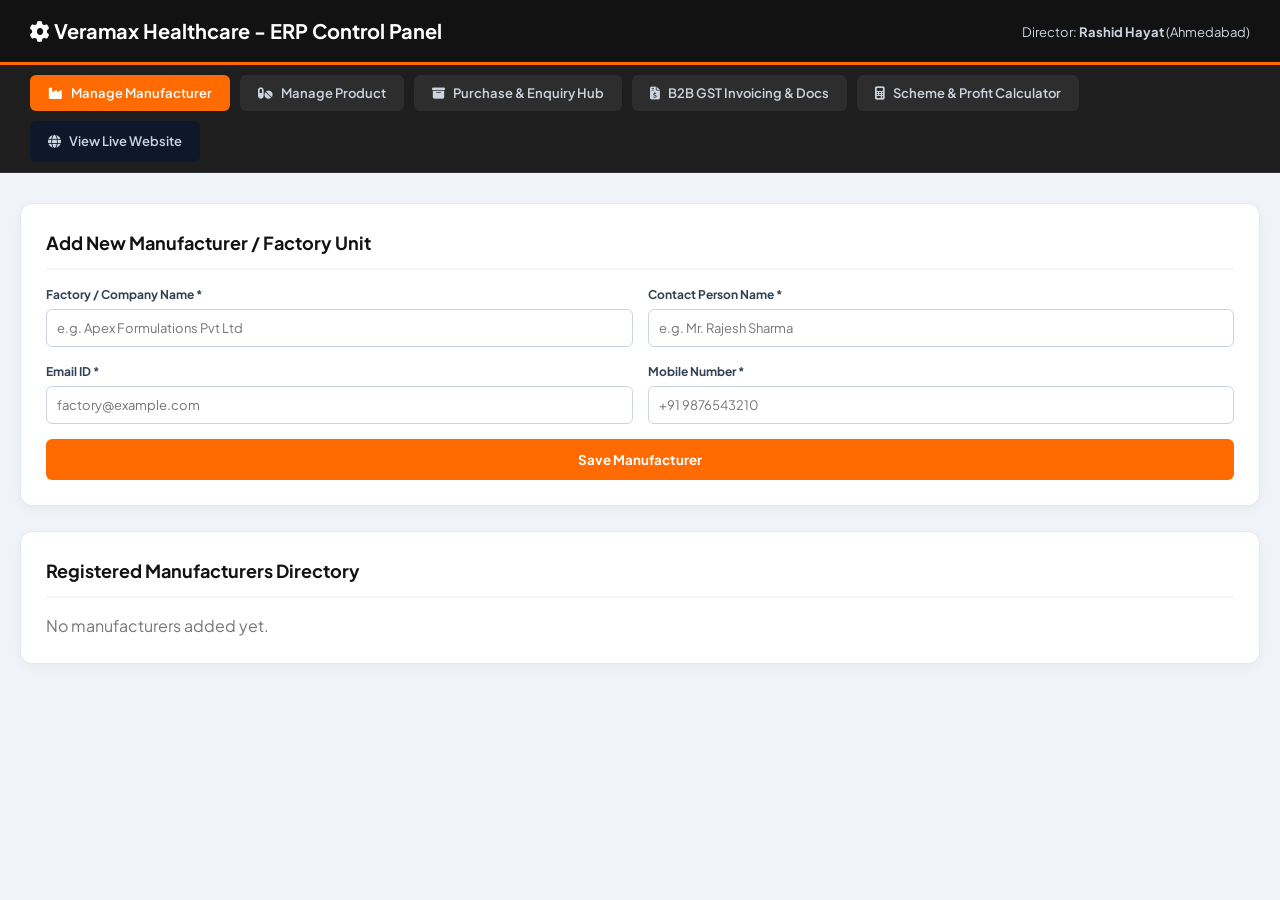
==== admin.html @ bbb475f3 "Add files via upload" ====
<!DOCTYPE html>
<html lang="en">
<head>
    <meta charset="UTF-8">
    <meta name="viewport" content="width=device-width, initial-scale=1.0">
    <title>Admin ERP Dashboard - Veramax Healthcare</title>
    <link rel="stylesheet" href="style.css">
    <!-- Google Fonts & FontAwesome -->
    <link href="https://fonts.googleapis.com/css2?family=Plus+Jakarta+Sans:wght@400;500;600;700;800&display=swap" rel="stylesheet">
    <link rel="stylesheet" href="https://cdnjs.cloudflare.com/ajax/libs/font-awesome/6.4.0/css/all.min.css">
    <style>
        /* Admin Specific Styling */
        body { background: #f1f5f9; }
        .admin-top-bar { background: #121212; color: #fff; padding: 15px 30px; display: flex; justify-content: space-between; align-items: center; border-bottom: 3px solid #ff6b00; flex-wrap: wrap; gap: 10px; }
        .admin-nav-tabs { background: #1e1e1e; padding: 10px 30px; display: flex; gap: 10px; flex-wrap: wrap; border-bottom: 1px solid #333; }
        .tab-btn { background: #2d2d2d; color: #cbd5e1; border: none; padding: 10px 18px; border-radius: 6px; font-weight: 600; font-size: 13px; cursor: pointer; transition: all 0.2s ease; display: inline-flex; align-items: center; gap: 8px; text-decoration: none; }
        .tab-btn:hover, .tab-btn.active { background: #ff6b00; color: #fff; }
        .admin-main-container { max-width: 1300px; margin: 30px auto; padding: 0 20px; }
        .tab-content { display: none; }
        .tab-content.active-tab { display: block; animation: fadeIn 0.4s ease; }
        .admin-card { background: #ffffff; border-radius: 12px; padding: 25px; margin-bottom: 25px; box-shadow: 0 4px 15px rgba(0,0,0,0.05); border: 1px solid #e2e8f0; }
        .admin-card h3 { color: #121212; font-size: 18px; margin-bottom: 15px; border-bottom: 2px solid #f1f5f9; padding-bottom: 10px; }
        .form-row { display: grid; grid-template-columns: repeat(auto-fit, minmax(240px, 1fr)); gap: 15px; margin-bottom: 15px; }
        .form-group label { display: block; font-size: 12px; font-weight: 700; color: #334155; margin-bottom: 5px; }
        .form-group input, .form-group select, .form-group textarea { width: 100%; padding: 10px; border-radius: 6px; border: 1px solid #cbd5e1; font-size: 13px; outline: none; }
        .form-group input:focus, .form-group select:focus { border-color: #ff6b00; }
        .table-style { width: 100%; border-collapse: collapse; margin-top: 15px; font-size: 13px; text-align: left; }
        .table-style th { background: #121212; color: #fff; padding: 12px 10px; font-size: 11px; text-transform: uppercase; }
        .table-style td { padding: 10px; border-bottom: 1px solid #e2e8f0; color: #1e293b; vertical-align: middle; }
        .table-style tr:nth-child(even) { background: #f8fafc; }
        .action-btn { padding: 6px 12px; border-radius: 5px; font-size: 11px; font-weight: 700; border: none; cursor: pointer; color: #fff; }
        .view-btn { background: #16a34a; }
        .edit-btn { background: #7c3aed; }
        .delete-btn { background: #dc2626; }
        .primary-submit-btn { background: #ff6b00; color: #fff; border: none; padding: 12px 20px; border-radius: 6px; font-weight: 700; cursor: pointer; width: 100%; transition: background 0.2s; }
        .primary-submit-btn:hover { background: #e05e00; }
    </style>
</head>
<body>

    <!-- Admin Top Header -->
    <header class="admin-top-bar">
        <div>
            <h2 style="font-size: 20px; color: #fff; margin: 0;"><i class="fa-solid fa-gear"></i> Veramax Healthcare - ERP Control Panel</h2>
        </div>
        <div>
            <span style="font-size: 13px; color: #cbd5e1;">Director: <strong>Rashid Hayat</strong> (Ahmedabad)</span>
        </div>
    </header>

    <!-- Navigation Tabs -->
    <nav class="admin-nav-tabs">
        <button class="tab-btn active" onclick="switchTab('manufacturerTab', this)"><i class="fa-solid fa-industry"></i> Manage Manufacturer</button>
        <button class="tab-btn" onclick="switchTab('productTab', this)"><i class="fa-solid fa-pills"></i> Manage Product</button>
        <button class="tab-btn" onclick="switchTab('purchaseTab', this)"><i class="fa-solid fa-box-archive"></i> Purchase & Enquiry Hub</button>
        <button class="tab-btn" onclick="switchTab('billingTab', this)"><i class="fa-solid fa-file-invoice-dollar"></i> B2B GST Invoicing & Docs</button>
        <button class="tab-btn" onclick="switchTab('schemeCalcTab', this)"><i class="fa-solid fa-calculator"></i> Scheme & Profit Calculator</button>
        <a href="index.html" class="tab-btn" style="background: #0f172a;"><i class="fa-solid fa-globe"></i> View Live Website</a>
    </nav>

    <!-- Main Container -->
    <main class="admin-main-container">

        <!-- TAB 1: MANAGE MANUFACTURER -->
        <div id="manufacturerTab" class="tab-content active-tab">
            <div class="admin-card">
                <h3>Add New Manufacturer / Factory Unit</h3>
                <form id="manufacturerForm">
                    <div class="form-row">
                        <div class="form-group">
                            <label>Factory / Company Name *</label>
                            <input type="text" id="mfgName" placeholder="e.g. Apex Formulations Pvt Ltd" required>
                        </div>
                        <div class="form-group">
                            <label>Contact Person Name *</label>
                            <input type="text" id="mfgPerson" placeholder="e.g. Mr. Rajesh Sharma" required>
                        </div>
                    </div>
                    <div class="form-row">
                        <div class="form-group">
                            <label>Email ID *</label>
                            <input type="email" id="mfgEmail" placeholder="factory@example.com" required>
                        </div>
                        <div class="form-group">
                            <label>Mobile Number *</label>
                            <input type="tel" id="mfgMobile" placeholder="+91 9876543210" required>
                        </div>
                    </div>
                    <button type="submit" class="primary-submit-btn">Save Manufacturer</button>
                </form>
            </div>

            <div class="admin-card">
                <h3>Registered Manufacturers Directory</h3>
                <div id="manufacturerListContainer">
                    <p style="color: #777;">No manufacturers added yet.</p>
                </div>
            </div>
        </div>

        <!-- TAB 2: MANAGE PRODUCT -->
        <div id="productTab" class="tab-content">
            <div style="display: flex; gap: 10px; margin-bottom: 20px; flex-wrap: wrap;">
                <button class="tab-btn" onclick="downloadProductList()" style="background: #0284c7;"><i class="fa-solid fa-download"></i> Download PCD List (Public)</button>
                <button class="tab-btn" onclick="downloadPriceList()" style="background: #dc2626;"><i class="fa-solid fa-lock"></i> Download Private Price List</button>
                <button class="tab-btn" onclick="downloadThirdPartyList()" style="background: #16a34a;"><i class="fa-solid fa-file-lines"></i> Download Third-Party Molecules</button>
                <button class="tab-btn" onclick="toggleProductForm()" id="toggleFormBtn" style="background: #ff6b00; margin-left: auto;">+ Add New Product</button>
            </div>

            <!-- Add Product Form -->
            <div class="admin-card" id="productFormCard" style="display: none;">
                <h3>Add Product (Auto Code: <span id="autoProductCode" style="color: #ff6b00;">VM-0001</span>)</h3>
                <form id="productForm">
                    <div class="form-row">
                        <div class="form-group">
                            <label>Therapeutic / Product Category *</label>
                            <select id="prodSegment" required>
                                <option value="">Select Category</option>
                                <option value="ANTIBACTERIAL/ANTIMICROBIAL/ANTIDIARRHOEALS/G.I.ANTIINFECTIONS">1. ANTIBACTERIAL/ANTIMICROBIAL/ANTIDIARRHOEALS/G.I.ANTIINFECTIONS</option>
                                <option value="ANTI-HYPERACIDITY / REFLUX / ULCERS">2. ANTI-HYPERACIDITY / REFLUX / ULCERS</option>
                                <option value="ANDROGENS AND ANABOLIC STEROIDS">3. ANDROGENS AND ANABOLIC STEROIDS</option>
                                <option value="NSAIDS/ANTI-RHEUMATOID/SPASMODIC">4. NSAIDS/ANTI-RHEUMATOID/SPASMODIC</option>
                                <option value="NUTRITION & METABOLISM/HEAMATOPOIETIC/MINERALS/VITAMINS">5. NUTRITION & METABOLISM/HEAMATOPOIETIC/MINERALS/VITAMINS</option>
                                <option value="ENZYMES/DIGESTIVE SUPPLEMENTS">6. ENZYMES/DIGESTIVE SUPPLEMENTS</option>
                                <option value="HAEMOSTATICS">7. HAEMOSTATICS</option>
                                <option value="ANTICOLD/ANTIASTHMETICS/MUCOLYTICS/EXPECTORANTS">8. ANTICOLD/ANTIASTHMETICS/MUCOLYTICS/EXPECTORANTS</option>
                                <option value="ANTIALLERGIC DRUGS">9. ANTIALLERGIC DRUGS</option>
                                <option value="ANTHELMINTICS">10. ANTHELMINTICS</option>
                                <option value="AYURVEDIC DRUGS">11. AYURVEDIC DRUGS</option>
                                <option value="ANTIFUNGAL/ SKIN RANGE/DENTAL RANGE">12. ANTIFUNGAL/ SKIN RANGE/DENTAL RANGE</option>
                                <option value="PSYCHIATRIC- DIVISION">13. PSYCHIATRIC- DIVISION</option>
                                <option value="CARDIAC & DIABETIC">14. CARDIAC & DIABETIC</option>
                                <option value="OPHTHALMIC">15. OPHTHALMIC</option>
                            </select>
                        </div>
                        <div class="form-group">
                            <label>Catalog List Type *</label>
                            <select id="prodListType" required>
                                <option value="PCD">PCD Product List</option>
                                <option value="ThirdParty">Third-Party Manufacturing List</option>
                            </select>
                        </div>
                    </div>

                    <div class="form-row">
                        <div class="form-group">
                            <label>Brand Name *</label>
                            <input type="text" id="prodBrandName" placeholder="e.g. VeraVite-G Cap / Syrup" required>
                        </div>
                        <div class="form-group">
                            <label>Composition / Molecule *</label>
                            <input type="text" id="prodComposition" placeholder="e.g. Ginseng, Multivitamins, Minerals & Antioxidants" required>
                        </div>
                    </div>

                    <div class="form-row">
                        <div class="form-group">
                            <label>Formulation Type *</label>
                            <select id="prodFormulation" required>
                                <option value="Tablet">Tablet</option>
                                <option value="Capsule">Capsule</option>
                                <option value="Softgel">Softgel</option>
                                <option value="Dry Injection">Dry Injection</option>
                                <option value="Liquid Injection">Liquid Injection</option>
                                <option value="Syrup">Syrup</option>
                                <option value="Dry Syrup">Dry Syrup</option>
                                <option value="Suspension">Suspension</option>
                                <option value="Ointment">Ointment</option>
                                <option value="Cream">Cream</option>
                                <option value="Gel">Gel</option>
                                <option value="Powder">Powder</option>
                                <option value="Granules">Granules</option>
                                <option value="Drops">Drops</option>
                                <option value="Gummy">Gummy</option>
                                <option value="Mouth Paint">Mouth Paint</option>
                                <option value="Mouthwash">Mouthwash</option>
                                <option value="Roll On">Roll On</option>
                                <option value="Toothpaste">Toothpaste</option>
                                <option value="Nasal Sprays & Drops">Nasal Sprays & Drops</option>
                            </select>
                        </div>
                        <div class="form-group">
                            <label>Packing (e.g. Alu-Alu / Bottle) *</label>
                            <input type="text" id="prodPacking" placeholder="e.g. 10x10 Alu-Alu / 200ml Bottle" required>
                        </div>
                    </div>

                    <div class="form-row">
                        <div class="form-group">
                            <label>Pack Size *</label>
                            <input type="text" id="prodPackSize" placeholder="e.g. 10 Capsules" required>
                        </div>
                        <div class="form-group">
                            <label>MRP (₹) *</label>
                            <input type="number" step="0.01" id="prodMrp" placeholder="250.00" required>
                        </div>
                    </div>

                    <div class="form-row">
                        <div class="form-group">
                            <label>Distributor Rate / Price (₹) *</label>
                            <input type="number" step="0.01" id="prodRate" placeholder="120.00" required>
                        </div>
                        <div class="form-group">
                            <label>HSN Code *</label>
                            <input type="text" id="prodHsnCode" placeholder="e.g. 3004 / 2106" required>
                        </div>
                    </div>

                    <div class="form-row">
                        <div class="form-group">
                            <label>GST Tax % *</label>
                            <input type="text" id="prodGstTax" placeholder="e.g. 12% / 18%" required>
                        </div>
                        <div class="form-group">
                            <label>Linked Manufacturer *</label>
                            <select id="prodManufacturer" required>
                                <option value="">Select Manufacturer</option>
                            </select>
                        </div>
                    </div>

                    <div class="form-row">
                        <div class="form-group">
                            <label>Product Image Upload</label>
                            <input type="file" id="prodImageFile" accept="image/*">
                        </div>
                        <div class="form-group">
                            <label>Visual Aid Presentation Upload</label>
                            <input type="file" id="prodVisualFile" accept="image/*,application/pdf">
                        </div>
                        <div class="form-group">
                            <label>Banner Image Upload (Optional)</label>
                            <input type="file" id="prodBannerFile" accept="image/*">
                        </div>
                    </div>

                    <button type="submit" class="primary-submit-btn" style="margin-top: 15px;">Save Product to Database</button>
                </form>
            </div>

            <!-- Product Inventory Table -->
            <div class="admin-card">
                <div style="display: flex; justify-content: space-between; align-items: center; margin-bottom: 15px; flex-wrap: wrap; gap: 10px;">
                    <h3 style="margin: 0;">Product Catalog Inventory</h3>
                    <input type="text" id="productSearchInput" onkeyup="filterAdminProductCatalog()" placeholder="🔍 Search brand, code, composition..." style="padding: 8px 12px; width: 280px; border-radius: 6px; border: 1px solid #cbd5e1; font-size: 13px;">
                </div>
                <div id="adminProductCatalogList" style="overflow-x: auto;">
                    <p style="color: #777;">No products added yet.</p>
                </div>
            </div>
        </div>

        <!-- TAB 3: PURCHASE & ENQUIRY HUB -->
        <div id="purchaseTab" class="tab-content">
            <div class="admin-card">
                <h3>Purchase Order & Factory Enquiry Hub</h3>
                <p style="font-size: 13px; color: #64748b; margin-bottom: 20px;">Send inquiries directly to manufacturers from info.veramaxhealthcare@gmail.com</p>
                <div class="form-group" style="margin-bottom: 15px;">
                    <label>Select Enquiry Mode:</label>
                    <select id="enquiryMode" onchange="toggleEnquiryMode()">
                        <option value="multipleProduct">1. Multiple Products to Single Manufacturer</option>
                        <option value="singleProduct">2. Single Product to Multiple Manufacturers</option>
                    </select>
                </div>

                <div id="mode1Container">
                    <div class="form-row">
                        <div class="form-group">
                            <label>Select Manufacturer:</label>
                            <select id="enquiryMfgSelect"><option value="">Select Manufacturer</option></select>
                        </div>
                    </div>
                    <div class="form-group" style="margin-bottom: 15px;">
                        <label>Select Products:</label>
                        <div id="checkboxProductList" style="max-height: 180px; overflow-y: auto; border: 1px solid #cbd5e1; padding: 10px; border-radius: 6px; background: #fff;"></div>
                    </div>
                    <button type="button" class="tab-btn" onclick="sendMultiProductEnquiry()" style="background: #ff6b00; color:#fff;">Send Enquiry Email ✉️</button>
                </div>

                <div id="mode2Container" style="display: none;">
                    <div class="form-row">
                        <div class="form-group">
                            <label>Select Product:</label>
                            <select id="enquiryProductSelect" onchange="loadLinkedManufacturersForProduct()"><option value="">Select Product</option></select>
                        </div>
                    </div>
                    <div class="form-group" style="margin-bottom: 15px;">
                        <label>Linked Manufacturers:</label>
                        <div id="checkboxMfgList" style="max-height: 180px; overflow-y: auto; border: 1px solid #cbd5e1; padding: 10px; border-radius: 6px; background: #fff;"></div>
                    </div>
                    <button type="button" class="tab-btn" onclick="sendSingleProductEnquiry()" style="background: #ff6b00; color:#fff;">Send Enquiry Email ✉️</button>
                </div>
            </div>

            <div class="admin-card">
                <h3>Enquiry & Comparison Logs</h3>
                <div id="comparisonLogContainer"><p style="color: #777;">No enquiries sent yet.</p></div>
            </div>
        </div>

        <!-- TAB 4: B2B GST INVOICING & DOCUMENTS -->
        <div id="billingTab" class="tab-content">
            <div class="admin-card">
                <div style="display: flex; justify-content: space-between; align-items: center; margin-bottom: 15px; flex-wrap: wrap;">
                    <h3 style="margin: 0;">📄 Automated B2B Billing & Document Generator</h3>
                    <span style="font-size: 12px; background: #e0f2fe; color: #0369a1; padding: 4px 12px; border-radius: 20px; font-weight: 700;">Auto Serial Numbers</span>
                </div>
                <p style="font-size: 13px; color: #64748b; margin-bottom: 20px;">Generate professional Proforma Invoices, Tax Invoices, and Purchase Orders instantly with zero manual typing.</p>

                <div class="form-row">
                    <div class="form-group">
                        <label>Select Document Type:</label>
                        <select id="docTypeSelect" onchange="updateDocNumberPreview()">
                            <option value="proforma">Proforma Invoice (VMPI/26-27/0001)</option>
                            <option value="taxInvoice">Tax Invoice (VMTI/26-27/0001)</option>
                            <option value="purchaseOrder">Purchase Order (VMPP/26-27/0001)</option>
                        </select>
                    </div>
                    <div class="form-group">
                        <label>Auto-Generated Serial Number:</label>
                        <input type="text" id="autoDocNumberPreview" readonly style="background: #f8fafc; font-weight: bold; color: #ff6b00;">
                    </div>
                </div>

                <div class="form-row">
                    <div class="form-group">
                        <label>Distributor / Party Name:</label>
                        <input type="text" id="docPartyName" placeholder="e.g. Shri Balaji Pharma Distributors">
                    </div>
                    <div class="form-group">
                        <label>Target District / Monopoly Area:</label>
                        <input type="text" id="docMonopolyArea" placeholder="e.g. Ahmedabad / Surat">
                    </div>
                </div>

                <!-- Multi-Product Selection Table with Custom Rate & Description -->
                <div class="form-group" style="margin-top: 15px; margin-bottom: 15px;">
                    <div style="display: flex; justify-content: space-between; align-items: center; margin-bottom: 8px;">
                        <label style="margin: 0; font-size: 14px; font-weight: bold;">Select Products, Custom Specs & Rates:</label>
                        <button type="button" class="tab-btn" onclick="addBillingProductRow()" style="background: #ff6b00; padding: 6px 12px; font-size: 12px;"><i class="fa-solid fa-plus"></i> Add Product Row</button>
                    </div>
                    <table class="table-style" id="billingProductsTable" style="margin-top: 5px;">
                        <thead>
                            <tr>
                                <th style="width: 35%;">Product Name</th>
                                <th style="width: 32%;">Custom Specification / Description</th>
                                <th style="width: 15%;">Rate (₹)</th>
                                <th style="width: 10%;">Qty</th>
                                <th style="width: 8%;">Action</th>
                            </tr>
                        </thead>
                        <tbody id="billingProductsRowsContainer">
                            <!-- Dynamic rows will be inserted here -->
                        </tbody>
                    </table>
                </div>

                <div class="form-row" style="margin-top: 15px;">
                    <div class="form-group">
                        <label>Transport / LR Details (Dispatch Tracking):</label>
                        <input type="text" id="docTransportDetails" placeholder="e.g. VRL Logistics | LR No: VRL-88921">
                    </div>
                </div>

                <div style="display: flex; gap: 12px; margin-top: 15px;">
                    <button type="button" class="tab-btn" onclick="generateAndPrintOfficialDocument()" style="background: #16a34a; flex: 1; justify-content: center;"><i class="fa-solid fa-print"></i> Generate & Print Official PDF Document</button>
                </div>
            </div>
        </div>

        <!-- TAB 5: SCHEME & PROFIT CALCULATOR -->
        <div id="schemeCalcTab" class="tab-content">
            <div class="admin-card" style="border-top: 4px solid #ff6b00;">
                <h3 style="color: #ff6b00;">🎁 Scheme, Profit Margin & Gift Calculator (Pro v2.5)</h3>
                <form id="schemeCalcForm" style="display: grid; grid-template-columns: repeat(auto-fit, minmax(240px, 1fr)); gap: 15px;">
                    <div class="form-group">
                        <label>Select Product:</label>
                        <select id="calcProductSelect" onchange="loadProductCalcDetails()"><option value="">-- Choose Product --</option></select>
                    </div>
                    <div class="form-group">
                        <label>Order Qty (Units):</label>
                        <input type="number" id="calcOrderQty" value="100" oninput="calculateSchemeProfit()">
                    </div>
                    <div class="form-group">
                        <label>Purchase Rate / Unit (₹):</label>
                        <input type="number" step="0.01" id="calcPurchaseRate" value="0" oninput="calculateSchemeProfit()">
                    </div>
                    <div class="form-group">
                        <label>Selling Rate / Unit (₹):</label>
                        <input type="number" step="0.01" id="calcSellingRate" value="0" oninput="calculateSchemeProfit()">
                    </div>
                    <div class="form-group">
                        <label>Gift Item Offered:</label>
                        <input type="text" id="calcGiftItem" placeholder="e.g. Executive Trolley Bag / Gold Coin">
                    </div>
                    <div class="form-group">
                        <label>Gift Cost Expense (₹):</label>
                        <input type="number" id="calcGiftCost" value="0" oninput="calculateSchemeProfit()" style="border: 2px solid #dc2626; font-weight: bold;">
                    </div>
                </form>

                <!-- Results Box -->
                <div style="background: #f8fafc; padding: 20px; border-radius: 8px; margin-top: 20px; border: 1px solid #e2e8f0; display: grid; grid-template-columns: repeat(auto-fit, minmax(180px, 1fr)); gap: 15px; text-align: center;">
                    <div><span style="font-size:11px; color:#64748b; font-weight:700;">TOTAL SALES</span><br><strong id="resTotalSales" style="font-size:16px; color:#121212;">₹0.00</strong></div>
                    <div><span style="font-size:11px; color:#64748b; font-weight:700;">LANDED COST/UNIT</span><br><strong id="resLandedCost" style="font-size:16px; color:#121212;">₹0.00</strong></div>
                    <div><span style="font-size:11px; color:#64748b; font-weight:700;">SAFE GIFT BUDGET</span><br><strong id="resGiftBudgetSuggest" style="font-size:16px; color:#0284c7;">₹0.00</strong></div>
                    <div><span style="font-size:11px; color:#64748b; font-weight:700;">ACTUAL NET PROFIT</span><br><strong id="resNetProfit" style="font-size:18px; color:#16a34a;">₹0.00</strong></div>
                    <div><span style="font-size:11px; color:#64748b; font-weight:700;">NET MARGIN %</span><br><strong id="resMarginPct" style="font-size:18px; color:#16a34a;">0.00%</strong></div>
                </div>

                <div style="margin-top: 20px; display: flex; gap: 10px; flex-wrap: wrap;">
                    <button type="button" class="tab-btn" onclick="saveSchemeCalculation()" style="background: #16a34a;"><i class="fa-solid fa-floppy-disk"></i> Save Scheme Entry</button>
                    <button type="button" class="tab-btn" onclick="generateOwnerConfidentialSheet()" style="background: #dc2626;"><i class="fa-solid fa-lock"></i> Confidential Owner Sheet</button>
                    <button type="button" class="tab-btn" onclick="generateClientPublicSchemeSheet()" style="background: #0284c7;"><i class="fa-solid fa-gift"></i> Client Scheme Catalog</button>
                </div>
            </div>

            <div class="admin-card">
                <h3>Saved Scheme Entries</h3>
                <div id="savedSchemeListContainer"><p style="color: #777;">No saved schemes yet.</p></div>
            </div>
        </div>

    </main>

    <script src="admin.js"></script>
</body>
</html>
---- style.css ----
/* ==========================================================================
   VERAMAX HEALTHCARE - MASTER STYLESHEET (Dark Charcoal & Vibrant Orange)
   ========================================================================== */

* {
    box-sizing: border-box;
    margin: 0;
    padding: 0;
    font-family: 'Plus Jakarta Sans', sans-serif;
}

body {
    background-color: #f8fafc;
    color: #1e293b;
    line-height: 1.6;
    overflow-x: hidden;
}

/* --- Top Header Bar --- */
.top-header {
    background-color: #121212;
    color: #ffffff;
    padding: 10px 20px;
    border-bottom: 3px solid #ff6b00;
}

.header-container {
    max-width: 1200px;
    margin: 0 auto;
    display: flex;
    justify-content: space-between;
    align-items: center;
    flex-wrap: wrap;
    gap: 10px;
}

.contact-info span {
    margin-right: 20px;
    font-size: 13px;
    font-weight: 500;
    color: #cbd5e1;
}

.contact-info i {
    color: #ff6b00;
    margin-right: 5px;
}

.nav-menu {
    display: flex;
    align-items: center;
    gap: 15px;
    flex-wrap: wrap;
}

.nav-menu a {
    color: #e2e8f0;
    text-decoration: none;
    font-size: 13px;
    font-weight: 600;
    transition: color 0.2s ease;
}

.nav-menu a:hover {
    color: #ff6b00;
}

.admin-login-btn {
    background: #ff6b00;
    color: #ffffff !important;
    padding: 6px 14px;
    border-radius: 6px;
    font-weight: 700 !important;
    transition: background 0.2s ease;
}

.admin-login-btn:hover {
    background: #e05e00;
}

/* --- Brand Hero Section & Transparent Logo --- */
.brand-hero-section {
    background: linear-gradient(135deg, #121212 0%, #1e1e1e 100%);
    color: #ffffff;
    padding: 40px 20px;
    text-align: center;
    border-bottom: 4px solid #ff6b00;
}

.brand-hero-container {
    max-width: 900px;
    margin: 0 auto;
}

.logo-wrapper {
    margin-bottom: 15px;
}

.main-logo-img {
    max-height: 120px;
    width: auto;
    object-fit: contain;
    filter: drop-shadow(0 4px 10px rgba(255,107,0,0.25));
}

.hero-tagline {
    font-size: 26px;
    font-weight: 800;
    color: #ff6b00;
    margin-bottom: 8px;
    letter-spacing: 0.5px;
}

.hero-subtext {
    font-size: 14px;
    color: #cbd5e1;
    max-width: 700px;
    margin: 0 auto;
}

/* --- Dual Synced Showcase Section --- */
.showcase-section {
    max-width: 1200px;
    margin: 40px auto;
    padding: 0 20px;
}

.section-title-box {
    text-align: center;
    margin-bottom: 30px;
}

.section-title-box h2 {
    font-size: 26px;
    color: #121212;
    font-weight: 800;
    margin-bottom: 6px;
}

.section-title-box p {
    font-size: 14px;
    color: #64748b;
}

.showcase-container {
    display: grid;
    grid-template-columns: repeat(auto-fit, minmax(320px, 1fr));
    gap: 25px;
}

.showcase-card {
    background: #ffffff;
    border-radius: 12px;
    padding: 25px;
    box-shadow: 0 10px 25px rgba(0,0,0,0.05);
    border: 1px solid #e2e8f0;
    position: relative;
    overflow: hidden;
}

.showcase-card h3 {
    font-size: 18px;
    color: #121212;
    margin-bottom: 15px;
    border-bottom: 2px solid #f1f5f9;
    padding-bottom: 10px;
}

.card-badge {
    position: absolute;
    top: 15px;
    right: 20px;
    background: #ff6b00;
    color: #fff;
    font-size: 10px;
    font-weight: 700;
    padding: 4px 10px;
    border-radius: 20px;
    text-transform: uppercase;
}

.visual-badge {
    background: #121212;
}

.animation-display-box {
    min-height: 320px;
    display: flex;
    flex-direction: column;
    justify-content: center;
    align-items: center;
    background: #f8fafc;
    border-radius: 8px;
    border: 1px dashed #cbd5e1;
    padding: 10px;
}

.placeholder-txt {
    color: #94a3b8;
    font-size: 13px;
    font-style: italic;
}

@keyframes fadeIn {
    from { opacity: 0; transform: scale(0.97); }
    to { opacity: 1; transform: scale(1); }
}

/* --- Sliding Offer Banner --- */
.banner-section {
    max-width: 1200px;
    margin: 40px auto;
    padding: 0 20px;
}

.banner-slider-wrapper {
    position: relative;
    border-radius: 12px;
    overflow: hidden;
    box-shadow: 0 10px 30px rgba(0,0,0,0.1);
    min-height: 300px;
    background: linear-gradient(135deg, #ff6b00 0%, #e05e00 100%);
    display: flex;
    align-items: center;
    justify-content: center;
    text-align: center;
}

.banner-slide {
    position: absolute;
    top: 0;
    left: 0;
    width: 100%;
    height: 100%;
    display: flex;
    align-items: center;
    justify-content: center;
    opacity: 0;
    transition: opacity 0.8s ease-in-out;
    padding: 30px;
}

.banner-slide.active-slide {
    opacity: 1;
    z-index: 2;
}

.banner-overlay-content h2 {
    font-size: 28px;
    color: #ffffff;
    font-weight: 800;
    margin-bottom: 10px;
    text-shadow: 0 2px 4px rgba(0,0,0,0.2);
}

.banner-overlay-content p {
    font-size: 16px;
    color: #f8fafc;
    max-width: 700px;
    margin: 0 auto;
    text-shadow: 0 1px 2px rgba(0,0,0,0.2);
}

/* --- Action Buttons Section --- */
.action-buttons-section {
    max-width: 1200px;
    margin: 40px auto;
    padding: 0 20px;
}

.action-buttons-container {
    display: flex;
    justify-content: center;
    gap: 20px;
    flex-wrap: wrap;
}

.btn-action {
    padding: 14px 28px;
    border-radius: 8px;
    font-size: 15px;
    font-weight: 700;
    text-decoration: none;
    display: inline-flex;
    align-items: center;
    gap: 10px;
    transition: all 0.2s ease;
    box-shadow: 0 4px 12px rgba(0,0,0,0.08);
}

.btn-pcd {
    background: #ff6b00;
    color: #ffffff;
}

.btn-pcd:hover {
    background: #e05e00;
    transform: translateY(-2px);
}

.btn-thirdparty {
    background: #121212;
    color: #ffffff;
    border: 2px solid #121212;
}

.btn-thirdparty:hover {
    background: #1e1e1e;
    transform: translateY(-2px);
}

/* --- Nutraceutical Categories Section --- */
.categories-section {
    max-width: 1200px;
    margin: 50px auto;
    padding: 0 20px;
}

.categories-grid {
    display: grid;
    grid-template-columns: repeat(auto-fit, minmax(240px, 1fr));
    gap: 20px;
}

.cat-card {
    background: #ffffff;
    padding: 25px 20px;
    border-radius: 12px;
    text-align: center;
    border: 1px solid #e2e8f0;
    box-shadow: 0 4px 12px rgba(0,0,0,0.03);
    transition: transform 0.2s ease, border-color 0.2s ease;
}

.cat-card:hover {
    transform: translateY(-4px);
    border-color: #ff6b00;
}

.cat-icon-box {
    width: 60px;
    height: 60px;
    background: #fff4ed;
    color: #ff6b00;
    border-radius: 50%;
    display: flex;
    align-items: center;
    justify-content: center;
    font-size: 24px;
    margin: 0 auto 15px auto;
}

.cat-card h3 {
    font-size: 16px;
    color: #121212;
    margin-bottom: 8px;
    font-weight: 700;
}

.cat-card p {
    font-size: 13px;
    color: #64748b;
}

/* --- About & Highlights Section --- */
.about-company-section {
    background: #121212;
    color: #ffffff;
    padding: 60px 20px;
    margin-top: 60px;
}

.about-container {
    max-width: 900px;
    margin: 0 auto 40px auto;
    text-align: center;
}

.sub-label {
    color: #ff6b00;
    font-size: 12px;
    font-weight: 800;
    letter-spacing: 1.5px;
    text-transform: uppercase;
    display: block;
    margin-bottom: 8px;
}

.about-text-content h2 {
    font-size: 32px;
    font-weight: 800;
    margin-bottom: 20px;
    color: #ffffff;
}

.about-text-content p {
    font-size: 15px;
    color: #cbd5e1;
    margin-bottom: 15px;
    line-height: 1.8;
}

.highlights-grid-container {
    max-width: 1200px;
    margin: 0 auto;
    display: grid;
    grid-template-columns: repeat(auto-fit, minmax(260px, 1fr));
    gap: 20px;
    padding: 0 20px;
}

.highlight-card {
    background: #1e1e1e;
    border: 1px solid #2d2d2d;
    padding: 25px;
    border-radius: 10px;
    text-align: center;
    transition: border-color 0.2s ease;
}

.highlight-card:hover {
    border-color: #ff6b00;
}

.highlight-card i {
    font-size: 32px;
    color: #ff6b00;
    margin-bottom: 15px;
}

.highlight-card h3 {
    font-size: 18px;
    color: #ffffff;
    margin-bottom: 8px;
}

.highlight-card p {
    font-size: 13px;
    color: #94a3b8;
}

/* --- Enquiry Section --- */
.enquiry-section {
    max-width: 900px;
    margin: -40px auto 60px auto;
    padding: 0 20px;
    position: relative;
    z-index: 10;
}

.enquiry-card {
    background: #ffffff;
    padding: 40px;
    border-radius: 16px;
    box-shadow: 0 15px 35px rgba(0,0,0,0.08);
    border: 1px solid #e2e8f0;
}

.enquiry-card h2 {
    font-size: 24px;
    color: #121212;
    margin-bottom: 8px;
    font-weight: 800;
}

.enquiry-card p {
    font-size: 14px;
    color: #64748b;
    margin-bottom: 25px;
}

.form-grid {
    display: grid;
    grid-template-columns: repeat(auto-fit, minmax(250px, 1fr));
    gap: 20px;
    margin-bottom: 25px;
}

.input-group {
    display: flex;
    flex-direction: column;
    gap: 6px;
}

.input-group.full-width {
    grid-column: 1 / -1;
}

.input-group label {
    font-size: 13px;
    font-weight: 700;
    color: #334155;
}

.input-group input,
.input-group textarea {
    padding: 12px 15px;
    border-radius: 8px;
    border: 1px solid #cbd5e1;
    font-size: 14px;
    outline: none;
    transition: border-color 0.2s ease;
}

.input-group input:focus,
.input-group textarea:focus {
    border-color: #ff6b00;
}

.submit-enquiry-btn {
    background: #ff6b00;
    color: #ffffff;
    width: 100%;
    padding: 14px;
    border: none;
    border-radius: 8px;
    font-size: 15px;
    font-weight: 700;
    cursor: pointer;
    transition: background 0.2s ease;
    display: flex;
    align-items: center;
    justify-content: center;
    gap: 8px;
}

.submit-enquiry-btn:hover {
    background: #e05e00;
}

/* --- Footer --- */
.footer-main {
    background: #0a0a0a;
    color: #cbd5e1;
    padding: 50px 20px 20px 20px;
    border-top: 4px solid #ff6b00;
}

.footer-container {
    max-width: 1200px;
    margin: 0 auto;
    display: grid;
    grid-template-columns: repeat(auto-fit, minmax(220px, 1fr));
    gap: 30px;
    margin-bottom: 40px;
}

.footer-logo {
    max-height: 50px;
    margin-bottom: 12px;
    filter: brightness(0) invert(1);
}

.footer-column h4 {
    color: #ffffff;
    font-size: 16px;
    margin-bottom: 15px;
    font-weight: 700;
    border-bottom: 2px solid #222;
    padding-bottom: 8px;
}

.footer-column p {
    font-size: 13px;
    margin-bottom: 8px;
}

.footer-column ul {
    list-style: none;
}

.footer-column ul li {
    margin-bottom: 8px;
}

.footer-column ul li a {
    color: #94a3b8;
    text-decoration: none;
    font-size: 13px;
    transition: color 0.2s ease;
}

.footer-column ul li a:hover {
    color: #ff6b00;
}

.social-links {
    display: flex;
    gap: 10px;
}

.social-btn {
    width: 36px;
    height: 36px;
    border-radius: 50%;
    background: #1e1e1e;
    color: #ffffff;
    display: flex;
    align-items: center;
    justify-content: center;
    text-decoration: none;
    transition: background 0.2s ease;
}

.social-btn:hover {
    background: #ff6b00;
}

.footer-bottom {
    max-width: 1200px;
    margin: 0 auto;
    text-align: center;
    border-top: 1px solid #1e1e1e;
    padding-top: 20px;
    font-size: 12px;
    color: #64748b;
}
/* --- Brand Hero Section & Transparent Logo --- */
.brand-hero-section {
    background: linear-gradient(135deg, #121212 0%, #1e1e1e 100%);
    color: #ffffff;
    padding: 50px 20px;
    text-align: center;
    border-bottom: 4px solid #ff6b00;
}

.brand-hero-container {
    max-width: 900px;
    margin: 0 auto;
}

.logo-wrapper {
    margin-bottom: 20px;
    background: #ffffff; /* Logo ke aas-paas clean white background taaki box match kare */
    display: inline-block;
    padding: 15px 30px;
    border-radius: 12px;
    box-shadow: 0 8px 25px rgba(255,107,0,0.2);
}

.main-logo-img {
    max-height: 110px; /* Big size */
    width: auto;
    object-fit: contain;
}
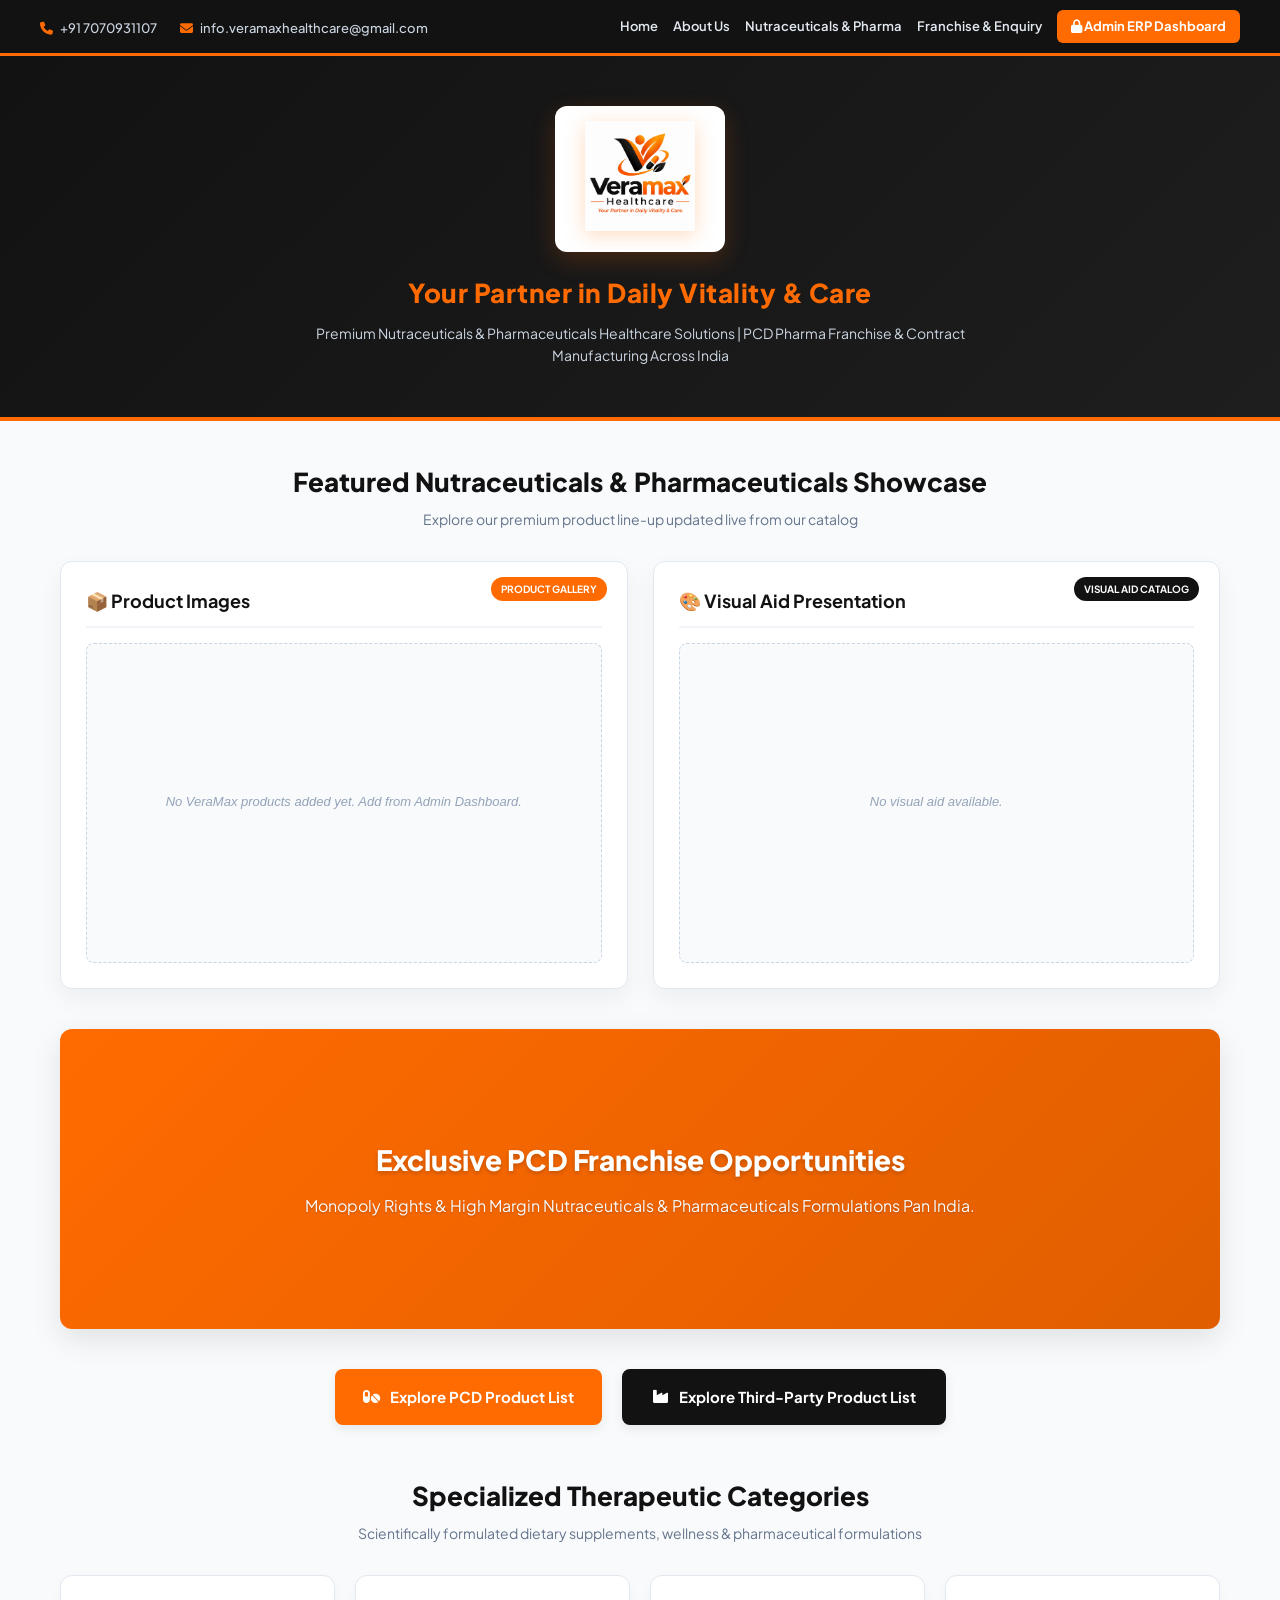
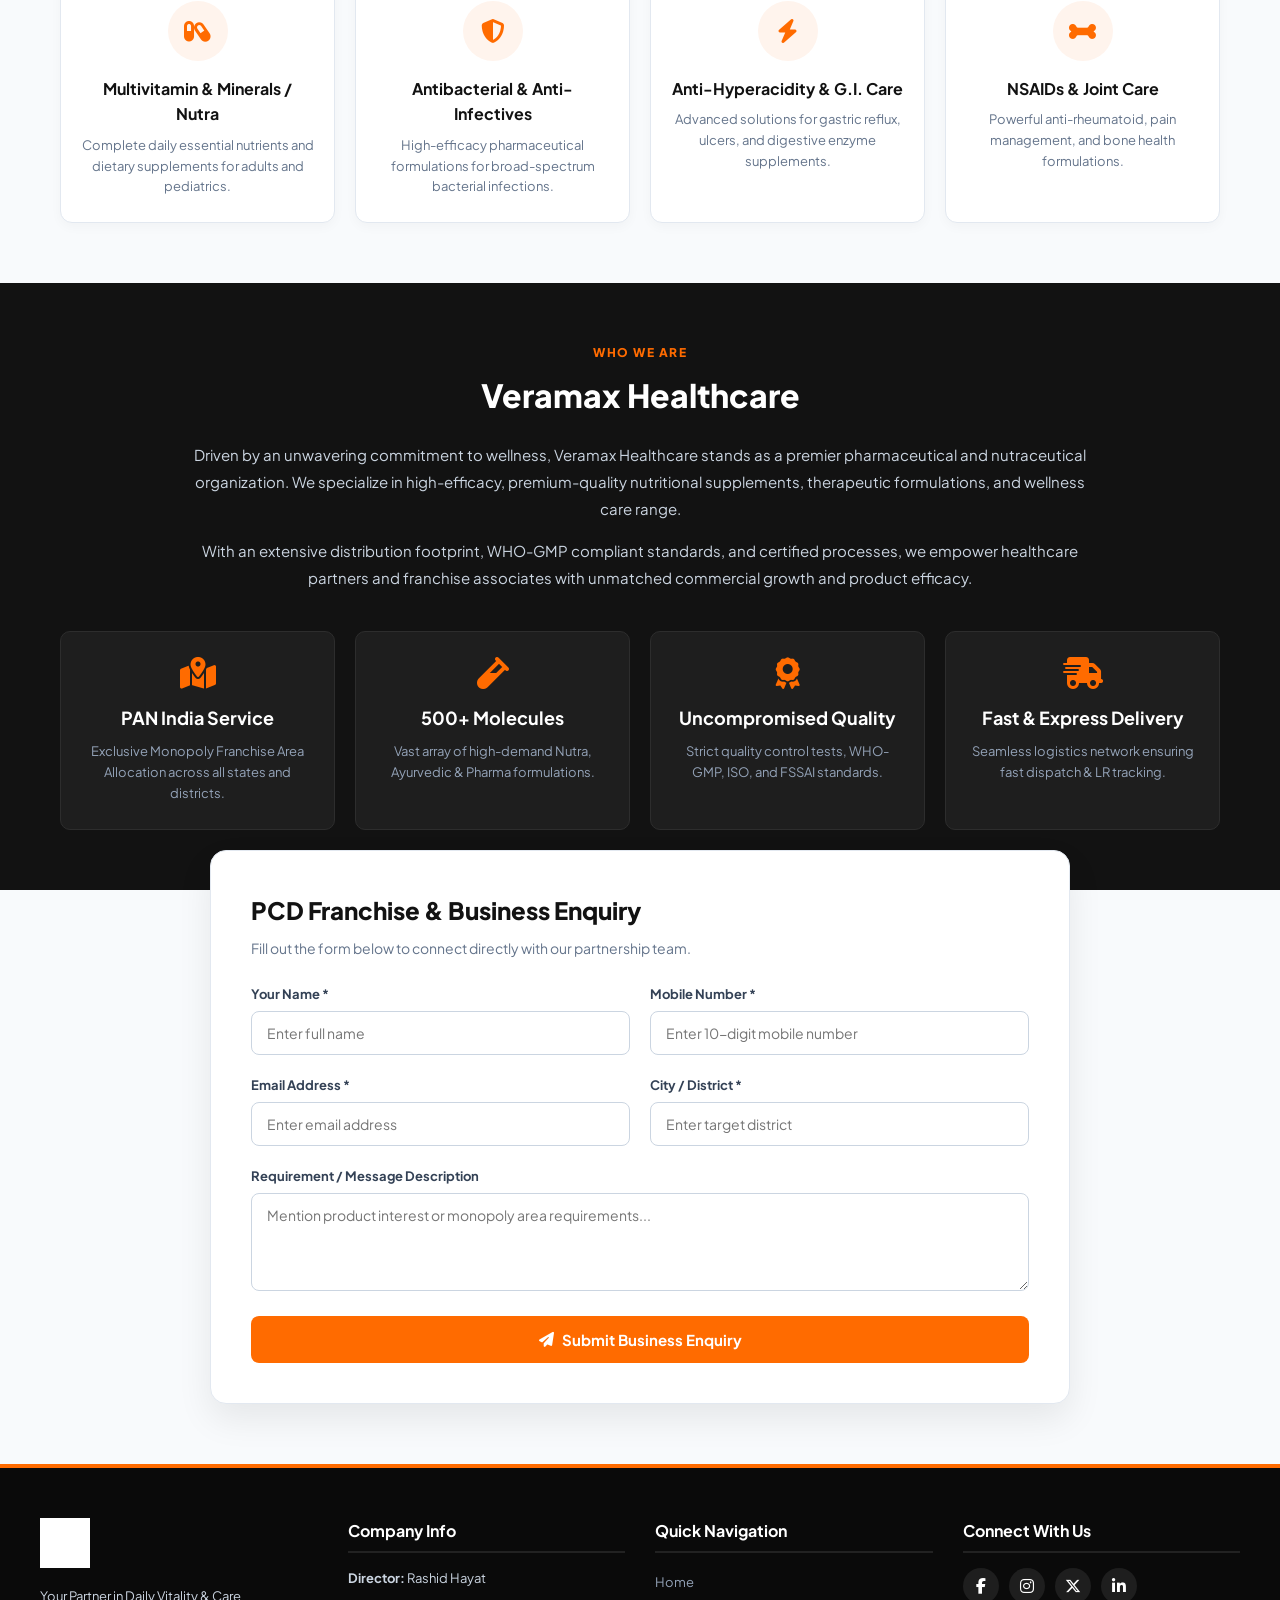
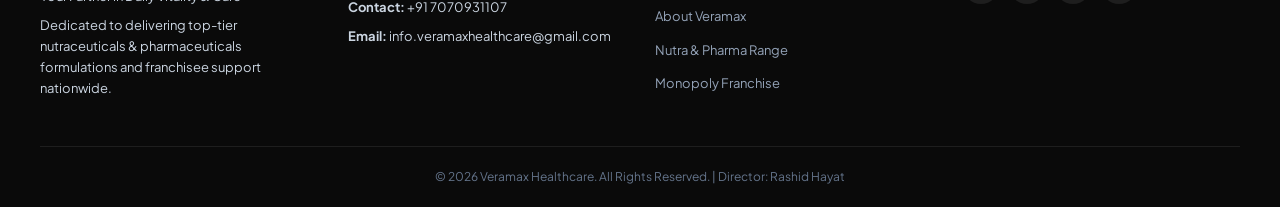
==== commit a7eec01d: "Update admin.html" ====
--- a/admin.html
+++ b/admin.html
@@ -1,3 +1,18 @@
+<script>
+(function() {
+    const ADMIN_PASSWORD = "Veramax@2026";
+    if (sessionStorage.getItem('vmax_admin_auth') !== 'true') {
+        let userPass = prompt("🔐 Veramax ERP Security:\nPlease enter Admin Password:");
+        if (userPass === ADMIN_PASSWORD) {
+            sessionStorage.setItem('vmax_admin_auth', 'true');
+            alert("✅ Access Granted!");
+        } else {
+            alert("❌ Incorrect Password!");
+            window.location.href = "index.html";
+        }
+    }
+})();
+</script>
 <!DOCTYPE html>
 <html lang="en">
 <head>
@@ -426,4 +441,4 @@
 
     <script src="admin.js"></script>
 </body>
-</html>+</html>
